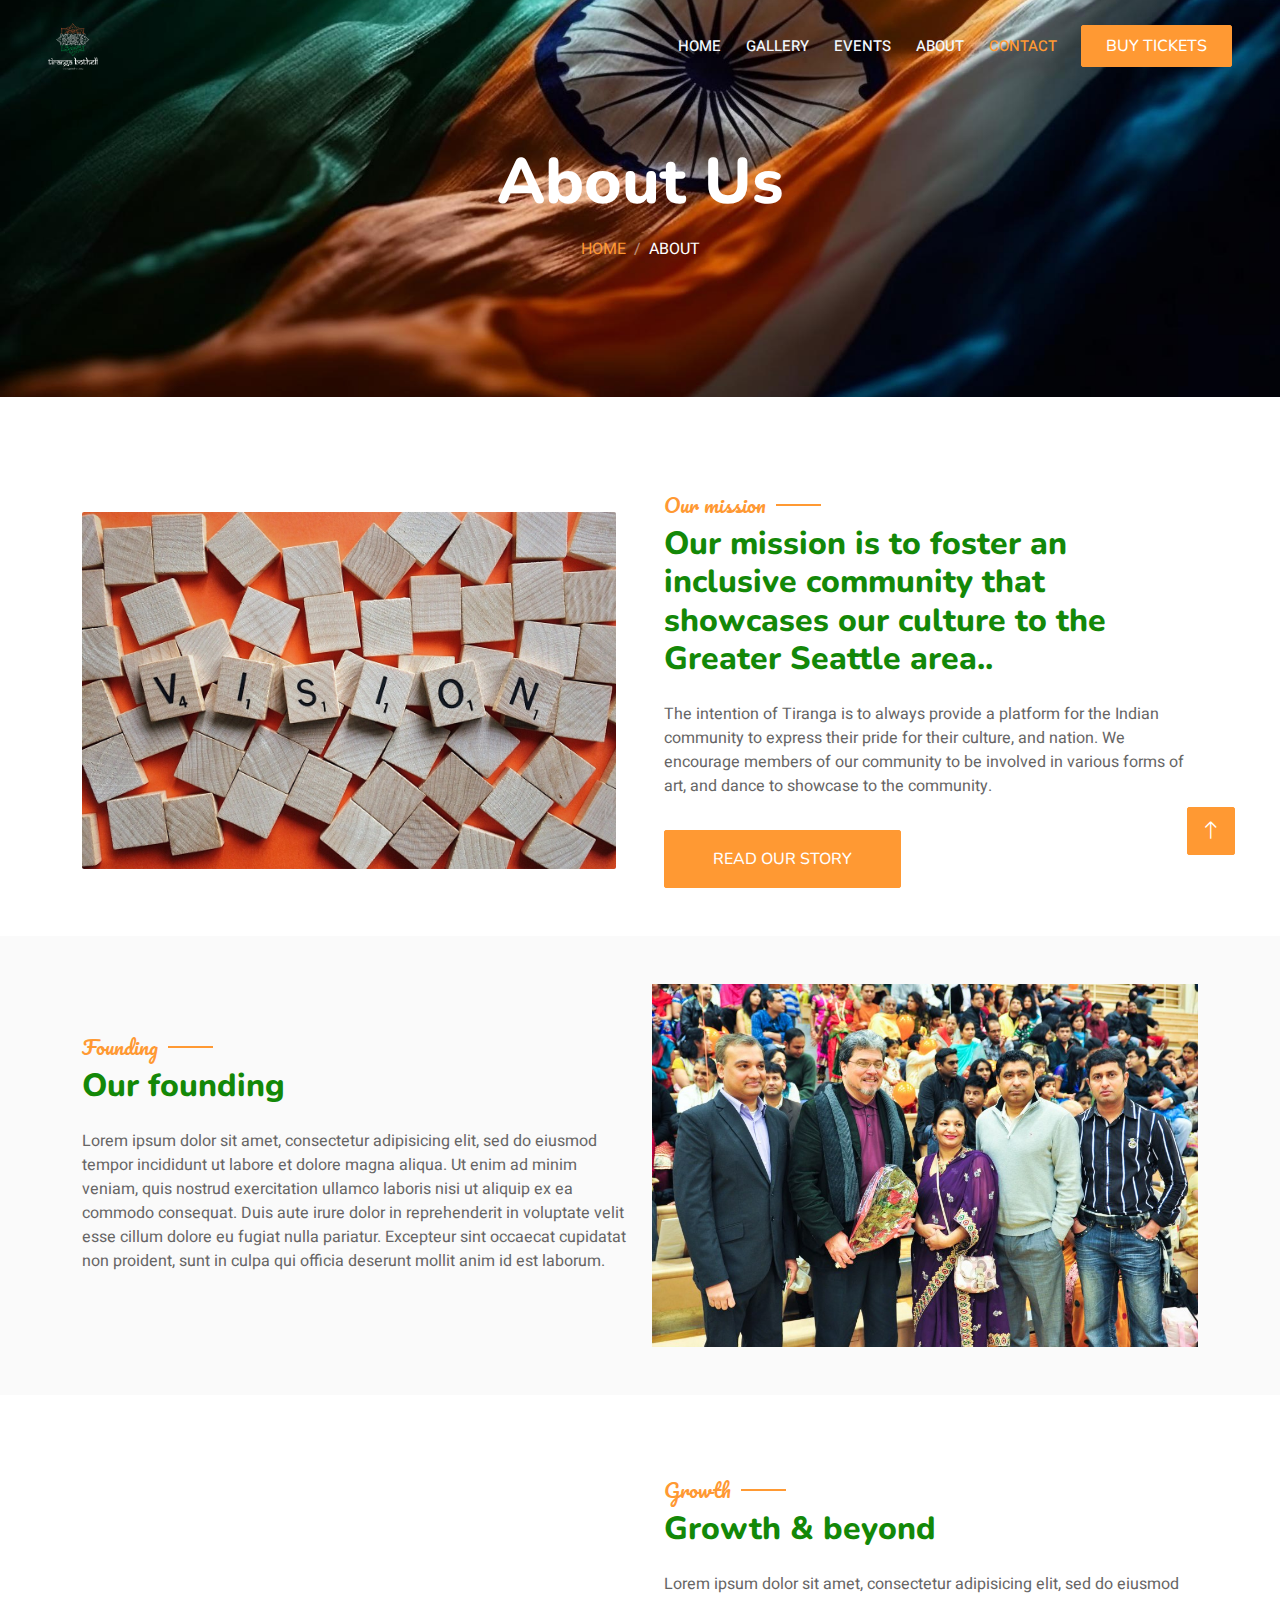
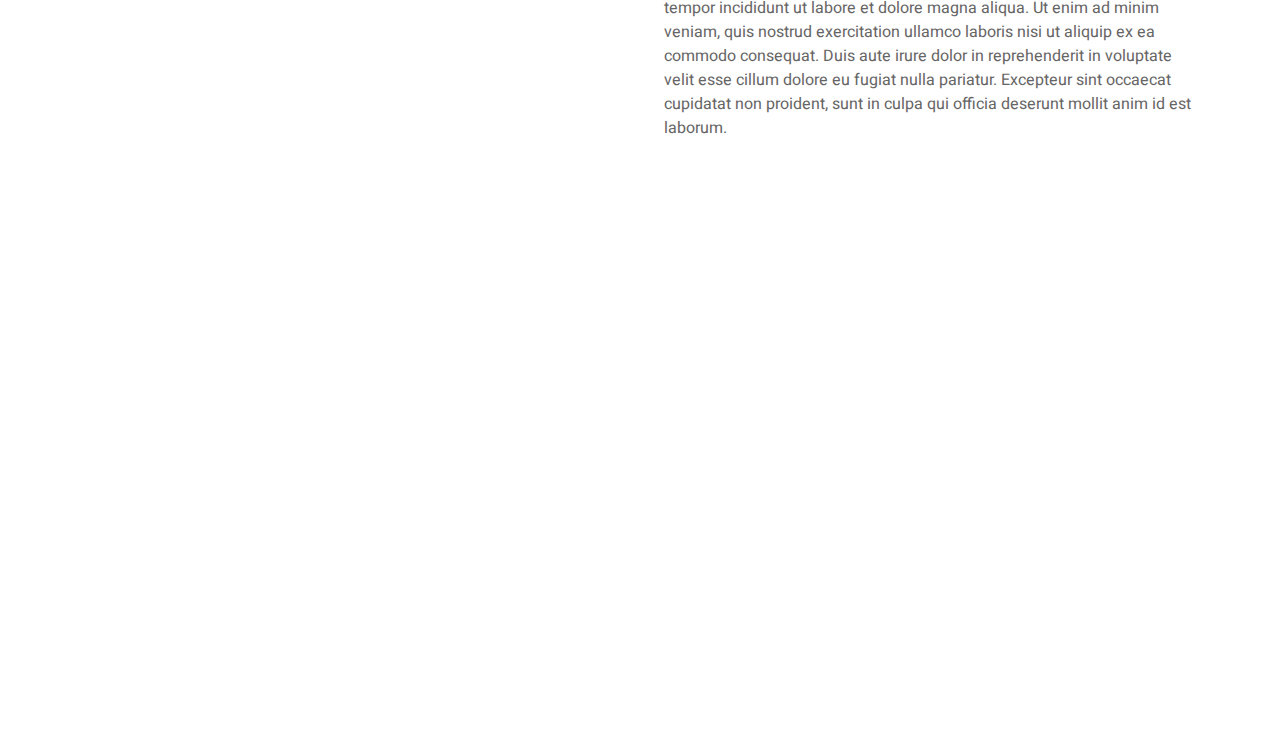
==== about.html @ 5022e7f8 "new website" ====
<!DOCTYPE html>
<html lang="en">

<head>
    <meta charset="utf-8">
    <title>Tiranga Bothell</title>
    <meta content="width=device-width, initial-scale=1.0" name="viewport">
    <meta content="" name="keywords">
    <meta content="" name="description">

    <!-- Favicon -->
    <link href="img/logo/Favicon.png" rel="icon">

    <!-- Google Web Fonts -->
    <link rel="preconnect" href="https://fonts.googleapis.com">
    <link rel="preconnect" href="https://fonts.gstatic.com" crossorigin>
    <link href="https://fonts.googleapis.com/css2?family=Heebo:wght@400;500;600&family=Nunito:wght@600;700;800&family=Pacifico&display=swap" rel="stylesheet">

    <!-- Icon Font Stylesheet -->
    <link href="https://cdnjs.cloudflare.com/ajax/libs/font-awesome/5.10.0/css/all.min.css" rel="stylesheet">
    <link href="https://cdn.jsdelivr.net/npm/bootstrap-icons@1.4.1/font/bootstrap-icons.css" rel="stylesheet">

    <!-- Libraries Stylesheet -->
    <link href="lib/animate/animate.min.css" rel="stylesheet">
    <link href="lib/owlcarousel/assets/owl.carousel.min.css" rel="stylesheet">
    <link href="lib/tempusdominus/css/tempusdominus-bootstrap-4.min.css" rel="stylesheet" />

    <!-- Customized Bootstrap Stylesheet -->
    <link href="css/bootstrap.min.css" rel="stylesheet">

    <!-- Stylesheet -->
    <link href="css/style.css" rel="stylesheet">
</head>

<body>
    <div class="container-xxl bg-white p-0">
        <!-- Spinner Start -->
        <div id="spinner" class="show bg-white position-fixed translate-middle w-100 vh-100 top-50 start-50 d-flex align-items-center justify-content-center">
            <div class="spinner-border text-primary" style="width: 3rem; height: 3rem;" role="status">
                <span class="sr-only">Loading...</span>
            </div>
        </div>
        <!-- Spinner End -->


         <!-- Navbar & Hero Start -->
         <div class="container-xxl position-relative p-0">
            <nav class="navbar navbar-expand-lg navbar-dark bg-dark px-4 px-lg-5 py-3 py-lg-0">
                <a href="#" class="navbar-brand p-0">
                    <img src="img/logo/PNG File B.png" alt="Logo" class="navbar-logo">
                </a>
                <button class="navbar-toggler" type="button" data-bs-toggle="collapse" data-bs-target="#navbarCollapse">
                    <span class="fa fa-bars"></span>
                </button>
                <div class="collapse navbar-collapse" id="navbarCollapse">
                    <div class="navbar-nav ms-auto py-0 pe-4">
                        <a href="index.html" class="nav-item nav-link ">Home</a>
                        <a href="gallery.html" class="nav-item nav-link">Gallery</a>
                        <a href="events.html" class="nav-item nav-link">Events</a>
                        <a href="about.html" class="nav-item nav-link ">About</a>
                        <a href="contact.html" class="nav-item nav-link active">Contact</a>
                    </div>
                    <a href="https://tirangabothell.ticketspice.com/bothell-dandiya?ai=" class="btn btn-primary py-2 px-4">Buy Tickets</a>
                </div>
            </nav>


            <div class="container-xxl py-5 bg-dark hero-header mb-5">
                <div class="container text-center my-5 pt-5 pb-4">
                    <h1 class="display-3 text-white mb-3 animated slideInDown">About Us</h1>
                    <nav aria-label="breadcrumb">
                        <ol class="breadcrumb justify-content-center text-uppercase">
                            <li class="breadcrumb-item"><a href="#">Home</a></li>
                            <li class="breadcrumb-item text-white active" aria-current="page">About</li>
                        </ol>
                    </nav>
                </div>
            </div>
        </div>
        <!-- Navbar & Hero End -->


        <!-- About Start -->
        <div class="container-xxl py-5">
            <div class="container">
                <div class="row g-5 align-items-center">
                    <div class="col-lg-6">
                        <div class="row g-3">
                            <div class="col-12 text-start">
                                <img class="img-fluid rounded w-100 wow zoomIn" data-wow-delay="0.1s" src="img/vision.jpg">
                            </div>
                        </div>
                    </div>
                    <div class="col-lg-6">
                        <h5 class="section-title ff-secondary text-start text-primary fw-normal">Our mission</h5>
                        <h2 class="mb-4">Our mission is to foster an inclusive community that showcases our culture to the Greater Seattle area..</h2>
                        <p class="mb-4">The intention of Tiranga is to always provide a platform for the Indian community to express their pride for their culture, and nation. We encourage members of our community to be involved in various forms of art, and dance to showcase to the community.</p>
                        <a class="btn btn-primary py-3 px-5 mt-2" href="#story">Read Our Story</a>
                    </div>
                </div>
            </div>
        </div>
        <!-- About End -->

        <div class="container-xxl py-5 set-bg-lightgrey" id="story">
            <div class="container">
                <div class="row align-items-center">
                    <div class="col-lg-6 order-2 order-lg-1">
                        <h5 class="section-title ff-secondary text-start text-primary fw-normal">Founding</h5>
                        <h2 class="mb-4">Our founding</h2>
                        <p class="mb-4">Lorem ipsum dolor sit amet, consectetur adipisicing elit, sed do eiusmod
                        tempor incididunt ut labore et dolore magna aliqua. Ut enim ad minim veniam,
                        quis nostrud exercitation ullamco laboris nisi ut aliquip ex ea commodo
                        consequat. Duis aute irure dolor in reprehenderit in voluptate velit esse
                        cillum dolore eu fugiat nulla pariatur. Excepteur sint occaecat cupidatat non
                        proident, sunt in culpa qui officia deserunt mollit anim id est laborum.</p>
                    </div>
                    <div class="col-lg-6 order-1 order-lg-2">
                         <div class="">
                             <img src="img/newyeardhamaka.jpg" alt="about" class="img-fluid">
                         </div>
                    </div>
                </div>
            </div>
        </div>

        <!-- About Start -->
        <div class="container-xxl py-5">
            <div class="container">
                <div class="row g-5 align-items-center">
                    <div class="col-lg-6">
                        <div class="row g-3">
                            <div class="col-12 text-start">
                                <img class="img-fluid rounded w-100 wow zoomIn" data-wow-delay="0.1s" src="img/growth.jpg">
                            </div>
                        </div>
                    </div>
                    <div class="col-lg-6">
                        <h5 class="section-title ff-secondary text-start text-primary fw-normal">Growth</h5>
                        <h2 class="mb-4">Growth & beyond</h2>
                        <p class="mb-4">Lorem ipsum dolor sit amet, consectetur adipisicing elit, sed do eiusmod
                        tempor incididunt ut labore et dolore magna aliqua. Ut enim ad minim veniam,
                        quis nostrud exercitation ullamco laboris nisi ut aliquip ex ea commodo
                        consequat. Duis aute irure dolor in reprehenderit in voluptate velit esse
                        cillum dolore eu fugiat nulla pariatur. Excepteur sint occaecat cupidatat non
                        proident, sunt in culpa qui officia deserunt mollit anim id est laborum.</p>
                    </div>
                </div>
            </div>
        </div>
        <!-- About End -->
        

        <!-- Footer Start -->
        <div class="container-fluid bg-dark text-light footer pt-5 mt-5 wow fadeIn" data-wow-delay="0.1s">
            <div class="container py-5">
                <div class="row g-5">
                    <div class="col-lg-4 col-md-6">
                        <h4 class="section-title ff-secondary text-start text-light fw-normal mb-4">Company</h4>
                        <a class="btn btn-link" href="gallery.html">Gallery</a>
                        <a class="btn btn-link" href="events.html">Events</a>
                        <a class="btn btn-link" href="about.html">About Us</a>
                        <a class="btn btn-link" href="contact.html">Contact Us</a>
                    </div>
                    <div class="col-lg-4 col-md-6">
                        <h4 class="section-title ff-secondary text-start text-light fw-normal mb-4">Contact</h4>
                        <p class="mb-2"><i class="fa fa-map-marker-alt me-3"></i>3613 191st Pl SE, Bothell, WA 98012</p>
                        <a href="tel:(425)-614-9409" target="_blank" class="mb-2 text-light d-block mb-2"><i class="fa fa-phone-alt me-3"></i>(425)-614-9409</a>
                        <a href="mailto:tiranga.bothell@gmail.com" target="_blank" class="mb-2 text-light d-block mb-2"><i class="fa fa-envelope me-3"></i>tiranga.bothell@gmail.com</a>
                        <div class="d-flex pt-2">
                            <a class="btn btn-outline-light btn-social" href=""><i class="fab fa-twitter"></i></a>
                            <a class="btn btn-outline-light btn-social" href="https://web.facebook.com/groups/tiranga.bothell/?_rdc=1&_rdr" target="_blank"><i class="fab fa-facebook-f"></i></a>
                            <a class="btn btn-outline-light btn-social" href=""><i class="fab fa-youtube"></i></a>
                            <a class="btn btn-outline-light btn-social" href=""><i class="fab fa-linkedin-in"></i></a>
                        </div>
                    </div>
                    <div class="col-lg-4 col-md-6">
                        <h4 class="section-title ff-secondary text-start text-light fw-normal mb-4">Events</h4>
                        <h5 class="text-light fw-normal">Bothell Bazaar</h5>
                        <p>Oct 5th, 2024 - 11:00 AM - 6:00 PM</p>
                        <h5 class="text-light fw-normal">Dandiya</h5>
                        <p>Oct 4th, 2024 - 6:30 PM - 10:30 PM</p>
                        <p>Oct 5th, 2024 - 6:30 PM - 10:30 PM</p>
                    </div>
                </div>
            </div>
            <div class="container">
                <div class="copyright">
                    <div class="row">
                        <div class="col-md-6 text-center text-md-start mb-3 mb-md-0">
                            &copy; <a class="border-bottom" href="https://tirangabothell.org/">tirangabothell</a>, All Right Reserved.
                        </div>
                        <div class="col-md-6 text-center text-md-end">
                            <div class="footer-menu">
                                <a href="">Privacy</a>
                                <a href="">Terms</a>
                                <a href="">FQAs</a>
                            </div>
                        </div>
                    </div>
                </div>
            </div>
        </div>
        <!-- Footer End -->


        <!-- Back to Top -->
        <a href="#" class="btn btn-lg btn-primary btn-lg-square back-to-top"><i class="bi bi-arrow-up"></i></a>
    </div>

    <!-- JavaScript Libraries -->
    <script src="https://code.jquery.com/jquery-3.4.1.min.js"></script>
    <script src="https://cdn.jsdelivr.net/npm/bootstrap@5.0.0/dist/js/bootstrap.bundle.min.js"></script>
    <script src="lib/wow/wow.min.js"></script>
    <script src="lib/easing/easing.min.js"></script>
    <script src="lib/waypoints/waypoints.min.js"></script>
    <script src="lib/counterup/counterup.min.js"></script>
    <script src="lib/owlcarousel/owl.carousel.min.js"></script>
    <script src="lib/tempusdominus/js/moment.min.js"></script>
    <script src="lib/tempusdominus/js/moment-timezone.min.js"></script>
    <script src="lib/tempusdominus/js/tempusdominus-bootstrap-4.min.js"></script>

    <!-- Template Javascript -->
    <script src="js/main.js"></script>
</body>

</html>
---- css/style.css ----
/********** Template CSS **********/
:root {
    --primary: #FF9933;
    --light: #F1F8FF;
    --dark: #0F172B;
}

.ff-secondary {
    font-family: 'Pacifico', cursive;
}

.fw-medium {
    font-weight: 600 !important;
}

.fw-semi-bold {
    font-weight: 700 !important;
}

.back-to-top {
    position: fixed;
    display: none;
    right: 45px;
    bottom: 45px;
    z-index: 99;
}


/*** Spinner ***/
#spinner {
    opacity: 0;
    visibility: hidden;
    transition: opacity .5s ease-out, visibility 0s linear .5s;
    z-index: 99999;
}

#spinner.show {
    transition: opacity .5s ease-out, visibility 0s linear 0s;
    visibility: visible;
    opacity: 1;
}


/*** Button ***/
.btn {
    font-family: 'Nunito', sans-serif;
    font-weight: 500;
    text-transform: uppercase;
    transition: .5s;
}

.btn.btn-primary,
.btn.btn-secondary {
    color: #FFFFFF;
}

.btn-square {
    width: 38px;
    height: 38px;
}

.btn-sm-square {
    width: 32px;
    height: 32px;
}

.btn-lg-square {
    width: 48px;
    height: 48px;
}

.btn-square,
.btn-sm-square,
.btn-lg-square {
    padding: 0;
    display: flex;
    align-items: center;
    justify-content: center;
    font-weight: normal;
    border-radius: 2px;
}


/*** Navbar ***/
.navbar-dark .navbar-nav .nav-link {
    position: relative;
    margin-left: 25px;
    padding: 35px 0;
    font-size: 15px;
    color: var(--light) !important;
    text-transform: uppercase;
    font-weight: 500;
    outline: none;
    transition: .5s;
}

.sticky-top.navbar-dark .navbar-nav .nav-link {
    padding: 20px 0;
}

.navbar-dark .navbar-nav .nav-link:hover,
.navbar-dark .navbar-nav .nav-link.active {
    color: var(--primary) !important;
}

.navbar-dark .navbar-brand img {
    max-height: 60px;
    transition: .5s;
}

.sticky-top.navbar-dark .navbar-brand img {
    max-height: 45px;
}

@media (max-width: 991.98px) {
    .sticky-top.navbar-dark {
        position: relative;
    }

    .navbar-dark .navbar-collapse {
        margin-top: 15px;
        border-top: 1px solid rgba(255, 255, 255, .1)
    }

    .navbar-dark .navbar-nav .nav-link,
    .sticky-top.navbar-dark .navbar-nav .nav-link {
        padding: 10px 0;
        margin-left: 0;
    }

    .navbar-dark .navbar-brand img {
        max-height: 45px;
    }
}

@media (min-width: 992px) {
    .navbar-dark {
        position: absolute;
        width: 100%;
        top: 0;
        left: 0;
        z-index: 999;
        background: transparent !important;
    }
    
    .sticky-top.navbar-dark {
        position: fixed;
        background: var(--dark) !important;
    }
}


/*** Hero Header ***/
.hero-header {
    background: url(../img/bg-hero.jpg);
    background-position: center center;
    background-repeat: no-repeat;
    background-size: cover;
}

.breadcrumb-item + .breadcrumb-item::before {
    color: rgba(255, 255, 255, .5);
}


/*** Section Title ***/
.section-title {
    position: relative;
    display: inline-block;
}

.section-title::before {
    position: absolute;
    content: "";
    width: 45px;
    height: 2px;
    top: 50%;
    left: -55px;
    margin-top: -1px;
    background: var(--primary);
}

.section-title::after {
    position: absolute;
    content: "";
    width: 45px;
    height: 2px;
    top: 50%;
    right: -55px;
    margin-top: -1px;
    background: var(--primary);
}

.section-title.text-start::before,
.section-title.text-end::after {
    display: none;
}


/*** Service ***/
.service-item {
    box-shadow: 0 0 45px rgba(0, 0, 0, .08);
    transition: .5s;
    height: 100%;
}

.service-item:hover {
    background: var(--primary);
}

.service-item * {
    transition: .5s;
}

.service-item:hover * {
    color: var(--light) !important;
}


/*** Food Menu ***/
.nav-pills .nav-item .active {
    border-bottom: 2px solid var(--primary);
}


/*** Youtube Video ***/
.video {
    position: relative;
    height: 100%;
    min-height: 500px;
    background: linear-gradient(rgba(15, 23, 43, .1), rgba(15, 23, 43, .1)), url(../img/video.jpg);
    background-position: center center;
    background-repeat: no-repeat;
    background-size: cover;
}

.video .btn-play {
    position: absolute;
    z-index: 3;
    top: 50%;
    left: 50%;
    transform: translateX(-50%) translateY(-50%);
    box-sizing: content-box;
    display: block;
    width: 32px;
    height: 44px;
    border-radius: 50%;
    border: none;
    outline: none;
    padding: 18px 20px 18px 28px;
}

.video .btn-play:before {
    content: "";
    position: absolute;
    z-index: 0;
    left: 50%;
    top: 50%;
    transform: translateX(-50%) translateY(-50%);
    display: block;
    width: 100px;
    height: 100px;
    background: var(--primary);
    border-radius: 50%;
    animation: pulse-border 1500ms ease-out infinite;
}

.video .btn-play:after {
    content: "";
    position: absolute;
    z-index: 1;
    left: 50%;
    top: 50%;
    transform: translateX(-50%) translateY(-50%);
    display: block;
    width: 100px;
    height: 100px;
    background: var(--primary);
    border-radius: 50%;
    transition: all 200ms;
}

.video .btn-play img {
    position: relative;
    z-index: 3;
    max-width: 100%;
    width: auto;
    height: auto;
}

.video .btn-play span {
    display: block;
    position: relative;
    z-index: 3;
    width: 0;
    height: 0;
    border-left: 32px solid var(--dark);
    border-top: 22px solid transparent;
    border-bottom: 22px solid transparent;
}

@keyframes pulse-border {
    0% {
        transform: translateX(-50%) translateY(-50%) translateZ(0) scale(1);
        opacity: 1;
    }

    100% {
        transform: translateX(-50%) translateY(-50%) translateZ(0) scale(1.5);
        opacity: 0;
    }
}

#videoModal {
    z-index: 99999;
}

#videoModal .modal-dialog {
    position: relative;
    max-width: 800px;
    margin: 60px auto 0 auto;
}

#videoModal .modal-body {
    position: relative;
    padding: 0px;
}

#videoModal .close {
    position: absolute;
    width: 30px;
    height: 30px;
    right: 0px;
    top: -30px;
    z-index: 999;
    font-size: 30px;
    font-weight: normal;
    color: #FFFFFF;
    background: #000000;
    opacity: 1;
}


/*** Team ***/
.team-item {
    box-shadow: 0 0 45px rgba(0, 0, 0, .08);
    height: calc(100% - 38px);
    transition: .5s;
}

.team-item img {
    transition: .5s;
}
.set-main-gallery .team-item img {
    height: 392px !important;
}
.team-item:hover img {
    transform: scale(1.1);
}

.team-item:hover {
    height: 100%;
}

.team-item .btn {
    border-radius: 38px 38px 0 0;
}


/*** Testimonial ***/
.testimonial-carousel .owl-item .testimonial-item,
.testimonial-carousel .owl-item.center .testimonial-item * {
    transition: .5s;
}

.testimonial-carousel .owl-item.center .testimonial-item {
    background: var(--primary) !important;
    border-color: var(--primary) !important;
}

.testimonial-carousel .owl-item.center .testimonial-item * {
    color: var(--light) !important;
}

.testimonial-carousel .owl-dots {
    margin-top: 24px;
    display: flex;
    align-items: flex-end;
    justify-content: center;
}

.testimonial-carousel .owl-dot {
    position: relative;
    display: inline-block;
    margin: 0 5px;
    width: 15px;
    height: 15px;
    border: 1px solid #CCCCCC;
    border-radius: 15px;
    transition: .5s;
}

.testimonial-carousel .owl-dot.active {
    background: var(--primary);
    border-color: var(--primary);
}


/*** Footer ***/
.footer .btn.btn-social {
    margin-right: 5px;
    width: 35px;
    height: 35px;
    display: flex;
    align-items: center;
    justify-content: center;
    color: var(--light);
    border: 1px solid #FFFFFF;
    border-radius: 35px;
    transition: .3s;
}

.footer .btn.btn-social:hover {
    color: var(--primary);
}

.footer .btn.btn-link {
    display: block;
    margin-bottom: 5px;
    padding: 0;
    text-align: left;
    color: #FFFFFF;
    font-size: 15px;
    font-weight: normal;
    text-transform: capitalize;
    transition: .3s;
}

.footer .btn.btn-link::before {
    position: relative;
    content: "\f105";
    font-family: "Font Awesome 5 Free";
    font-weight: 900;
    margin-right: 10px;
}

.footer .btn.btn-link:hover {
    letter-spacing: 1px;
    box-shadow: none;
}

.footer .copyright {
    padding: 25px 0;
    font-size: 15px;
    border-top: 1px solid rgba(256, 256, 256, .1);
}

.footer .copyright a {
    color: var(--light);
}

.footer .footer-menu a {
    margin-right: 15px;
    padding-right: 15px;
    border-right: 1px solid rgba(255, 255, 255, .1);
}

.footer .footer-menu a:last-child {
    margin-right: 0;
    padding-right: 0;
    border-right: none;
}
.set-bg-lightgrey {
    background-color: #fafafa;
}
/* Ensure the navbar has enough height for the logo */
.navbar {
    padding: 0.5rem 1rem; /* Adjust padding if needed */
    background-color: #343a40; /* Navbar background color */
}

.navbar-logo {
    width: 50px; /* Adjust this value */
    height: auto; /* Maintain aspect ratio */
    max-width: 100%; /* Ensure the logo doesn't exceed the container */
}

/* Ensure the logo is visible and not constrained */
.navbar-brand {
    display: flex;
    align-items: center; /* Vertically center the logo */
    padding: 0;
}

/* Ensure the button doesn't affect the logo */
.navbar-toggler {
    z-index: 1; /* Ensure it doesn’t overlap or push elements */
}
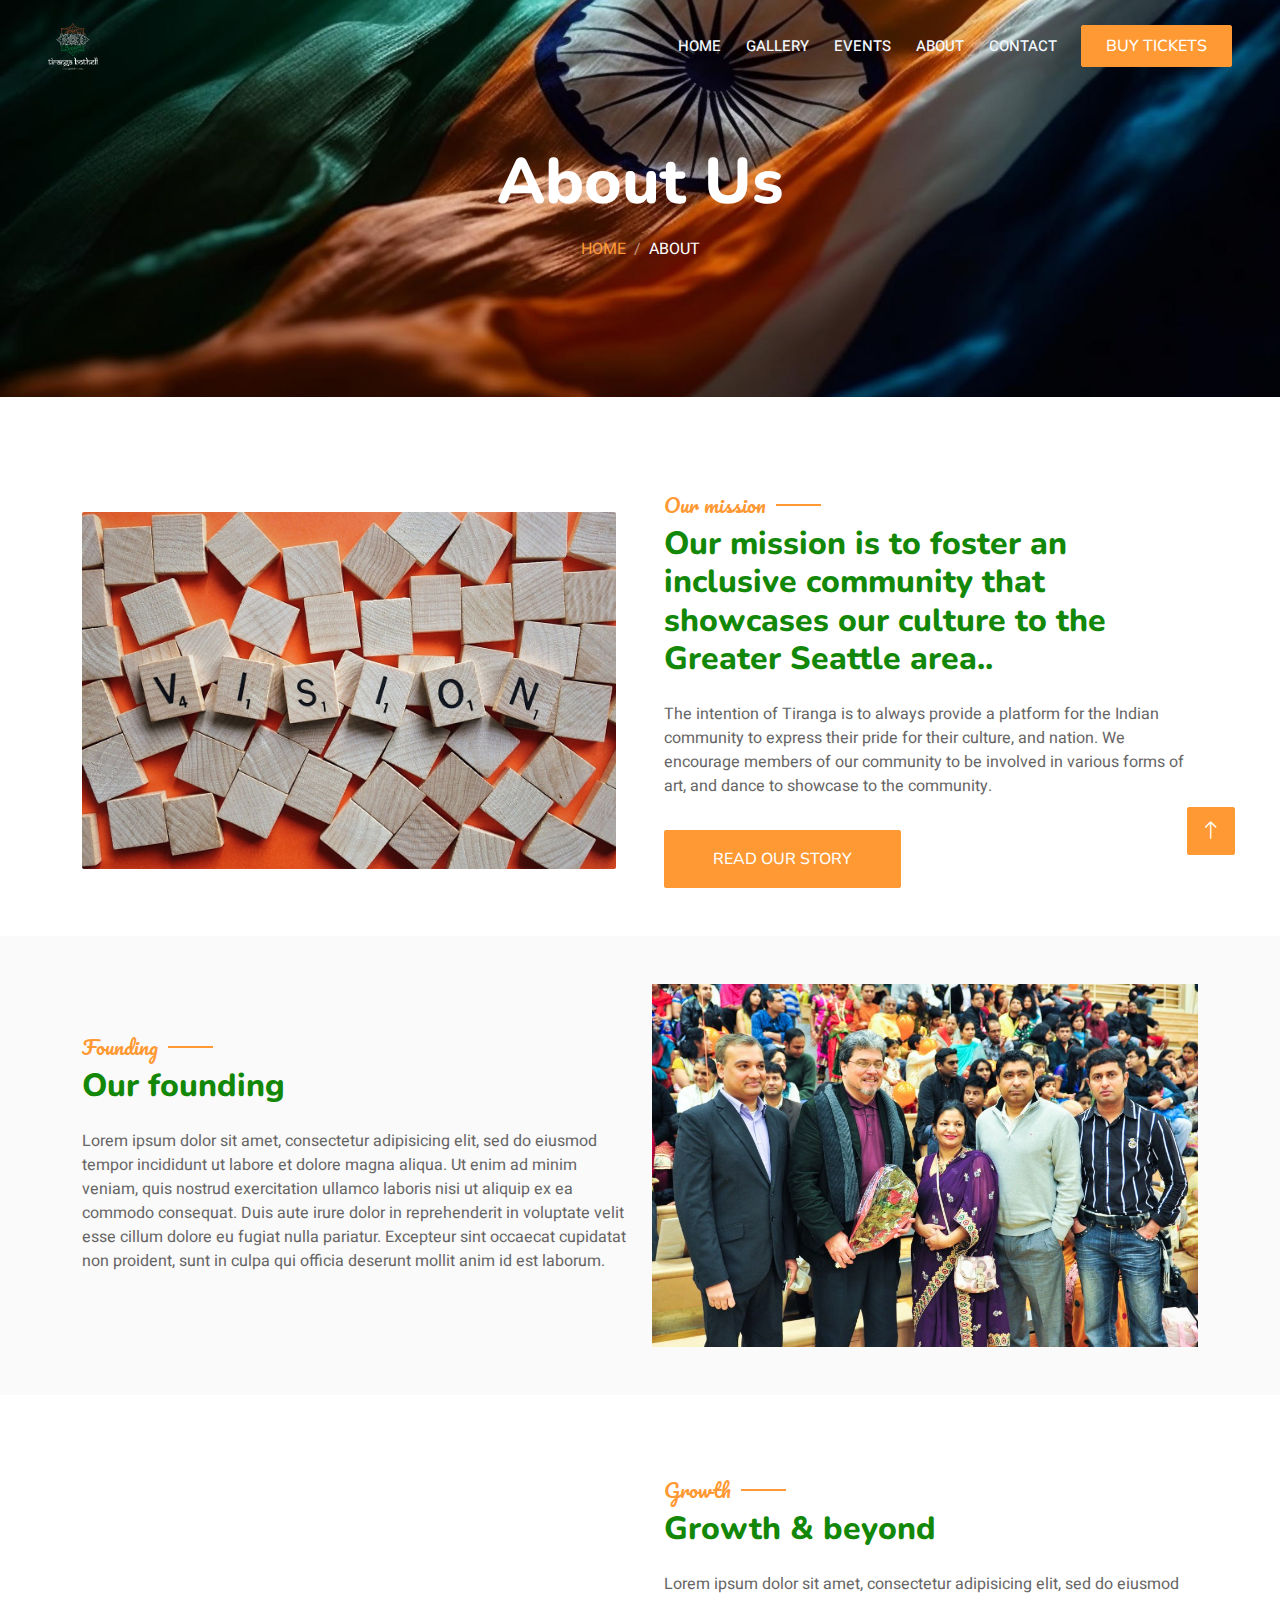
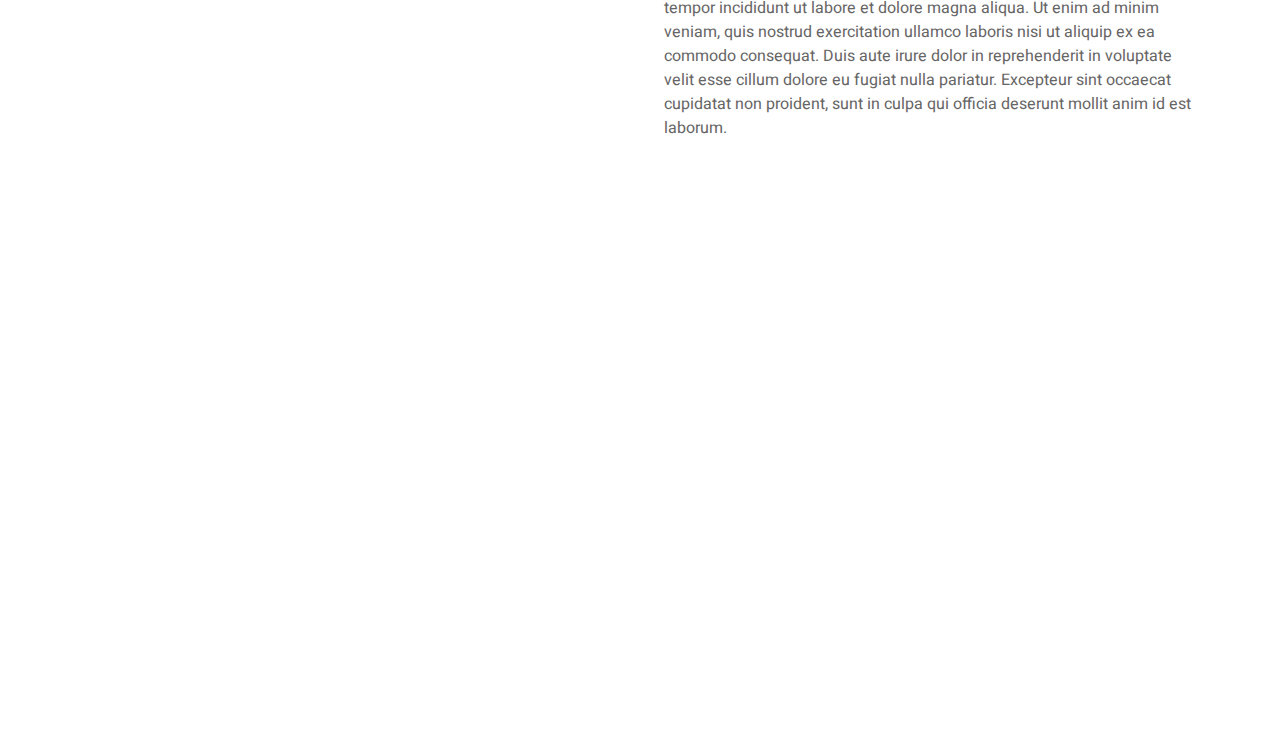
==== commit cd82eb5a: "Change contact color in navbar, remove address" ====
--- a/about.html
+++ b/about.html
@@ -58,7 +58,7 @@
                         <a href="gallery.html" class="nav-item nav-link">Gallery</a>
                         <a href="events.html" class="nav-item nav-link">Events</a>
                         <a href="about.html" class="nav-item nav-link ">About</a>
-                        <a href="contact.html" class="nav-item nav-link active">Contact</a>
+                        <a href="contact.html" class="nav-item nav-link ">Contact</a>
                     </div>
                     <a href="https://tirangabothell.ticketspice.com/bothell-dandiya?ai=" class="btn btn-primary py-2 px-4">Buy Tickets</a>
                 </div>
@@ -151,57 +151,54 @@
         <!-- About End -->
         
 
-        <!-- Footer Start -->
-        <div class="container-fluid bg-dark text-light footer pt-5 mt-5 wow fadeIn" data-wow-delay="0.1s">
-            <div class="container py-5">
-                <div class="row g-5">
-                    <div class="col-lg-4 col-md-6">
-                        <h4 class="section-title ff-secondary text-start text-light fw-normal mb-4">Company</h4>
-                        <a class="btn btn-link" href="gallery.html">Gallery</a>
-                        <a class="btn btn-link" href="events.html">Events</a>
-                        <a class="btn btn-link" href="about.html">About Us</a>
-                        <a class="btn btn-link" href="contact.html">Contact Us</a>
-                    </div>
-                    <div class="col-lg-4 col-md-6">
-                        <h4 class="section-title ff-secondary text-start text-light fw-normal mb-4">Contact</h4>
-                        <p class="mb-2"><i class="fa fa-map-marker-alt me-3"></i>3613 191st Pl SE, Bothell, WA 98012</p>
-                        <a href="tel:(425)-614-9409" target="_blank" class="mb-2 text-light d-block mb-2"><i class="fa fa-phone-alt me-3"></i>(425)-614-9409</a>
-                        <a href="mailto:tiranga.bothell@gmail.com" target="_blank" class="mb-2 text-light d-block mb-2"><i class="fa fa-envelope me-3"></i>tiranga.bothell@gmail.com</a>
-                        <div class="d-flex pt-2">
-                            <a class="btn btn-outline-light btn-social" href=""><i class="fab fa-twitter"></i></a>
-                            <a class="btn btn-outline-light btn-social" href="https://web.facebook.com/groups/tiranga.bothell/?_rdc=1&_rdr" target="_blank"><i class="fab fa-facebook-f"></i></a>
-                            <a class="btn btn-outline-light btn-social" href=""><i class="fab fa-youtube"></i></a>
-                            <a class="btn btn-outline-light btn-social" href=""><i class="fab fa-linkedin-in"></i></a>
-                        </div>
-                    </div>
-                    <div class="col-lg-4 col-md-6">
-                        <h4 class="section-title ff-secondary text-start text-light fw-normal mb-4">Events</h4>
-                        <h5 class="text-light fw-normal">Bothell Bazaar</h5>
-                        <p>Oct 5th, 2024 - 11:00 AM - 6:00 PM</p>
-                        <h5 class="text-light fw-normal">Dandiya</h5>
-                        <p>Oct 4th, 2024 - 6:30 PM - 10:30 PM</p>
-                        <p>Oct 5th, 2024 - 6:30 PM - 10:30 PM</p>
-                    </div>
-                </div>
-            </div>
-            <div class="container">
-                <div class="copyright">
-                    <div class="row">
-                        <div class="col-md-6 text-center text-md-start mb-3 mb-md-0">
-                            &copy; <a class="border-bottom" href="https://tirangabothell.org/">tirangabothell</a>, All Right Reserved.
-                        </div>
-                        <div class="col-md-6 text-center text-md-end">
-                            <div class="footer-menu">
-                                <a href="">Privacy</a>
-                                <a href="">Terms</a>
-                                <a href="">FQAs</a>
-                            </div>
-                        </div>
-                    </div>
-                </div>
-            </div>
-        </div>
-        <!-- Footer End -->
+<!-- Footer Start -->
+<div class="container-fluid bg-dark text-light footer pt-5 mt-5 wow fadeIn" data-wow-delay="0.1s">
+    <div class="container py-5">
+        <div class="row g-5">
+            <div class="col-lg-4 col-md-6">
+                <h4 class="section-title ff-secondary text-start text-light fw-normal mb-4">Company</h4>
+                <a class="btn btn-link" href="gallery.html">Gallery</a>
+                <a class="btn btn-link" href="events.html">Events</a>
+                <a class="btn btn-link" href="about.html">About Us</a>
+                <a class="btn btn-link" href="contact.html">Contact Us</a>
+            </div>
+            <div class="col-lg-4 col-md-6">
+                <h4 class="section-title ff-secondary text-start text-light fw-normal mb-4">Contact</h4>
+                <a href="tel:(425)-614-9409" target="_blank" class="mb-2 text-light d-block mb-2"><i class="fa fa-phone-alt me-3"></i>(425)-614-9409</a>
+                <a href="mailto:tiranga.bothell@gmail.com" target="_blank" class="mb-2 text-light d-block mb-2"><i class="fa fa-envelope me-3"></i>tiranga.bothell@gmail.com</a>
+                <div class="d-flex pt-2">
+                    <a class="btn btn-outline-light btn-social" href="https://www.instagram.com/tirangabothellwa?igsh=ZnRxbGl3NXp0a3V3"><i class="fab fa-instagram"></i></a>
+                    <a class="btn btn-outline-light btn-social" href="https://web.facebook.com/groups/tiranga.bothell/?_rdc=1&_rdr" target="_blank"><i class="fab fa-facebook-f"></i></a>
+                </div>
+            </div>
+            <div class="col-lg-4 col-md-6">
+                <h4 class="section-title ff-secondary text-start text-light fw-normal mb-4">Events</h4>
+                <h5 class="text-light fw-normal">Bothell Bazaar</h5>
+                <p>Oct 5th, 2024 - 11:00 AM - 6:00 PM</p>
+                <h5 class="text-light fw-normal">Dandiya</h5>
+                <p>Oct 4th, 2024 - 6:30 PM - 10:30 PM</p>
+                <p>Oct 5th, 2024 - 6:30 PM - 10:30 PM</p>
+            </div>
+        </div>
+    </div>
+    <div class="container">
+        <div class="copyright">
+            <div class="row">
+                <div class="col-md-6 text-center text-md-start mb-3 mb-md-0">
+                    &copy; <a class="border-bottom" href="https://tirangabothell.org/">tirangabothell</a>, All Right Reserved.
+                </div>
+                <div class="col-md-6 text-center text-md-end">
+                    <div class="footer-menu">
+                        <a href="">Privacy</a>
+                        <a href="">Terms</a>
+                        <a href="">FQAs</a>
+                    </div>
+                </div>
+            </div>
+        </div>
+    </div>
+</div>
+<!-- Footer End -->
 
 
         <!-- Back to Top -->
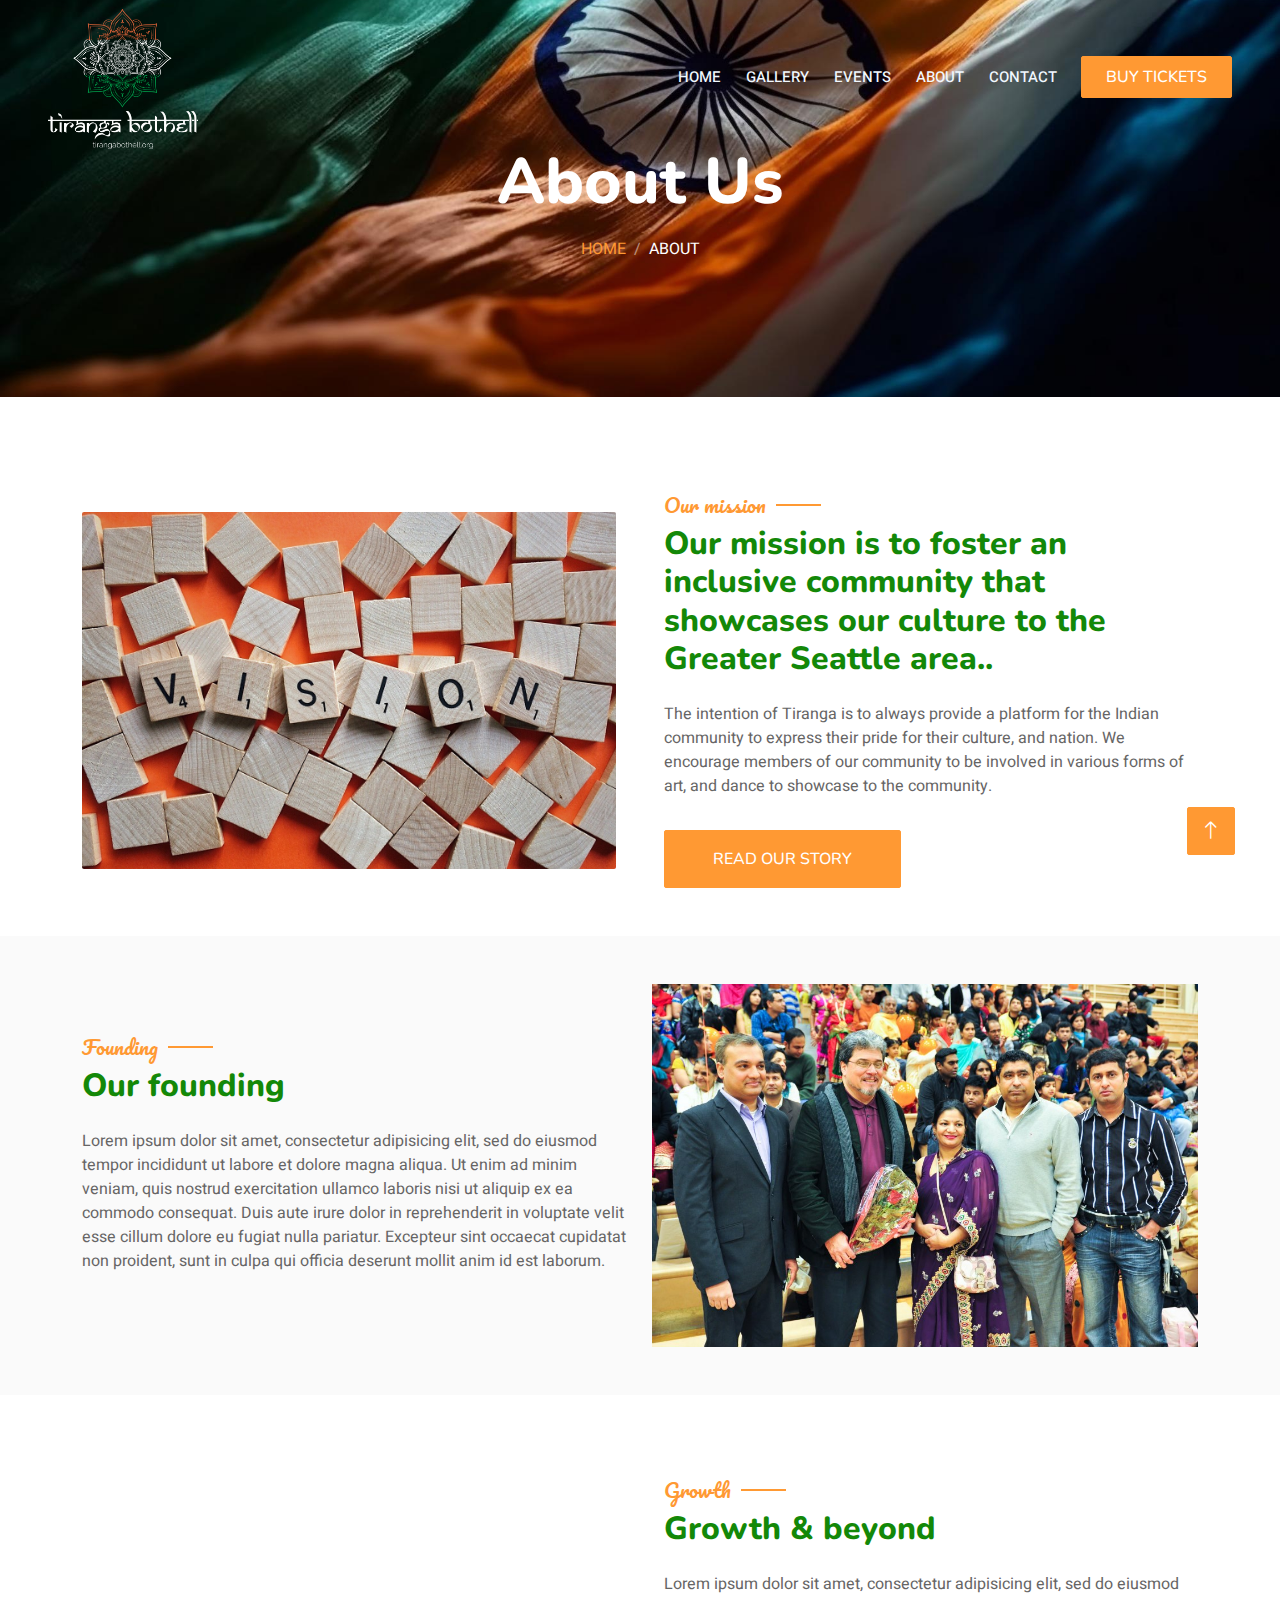
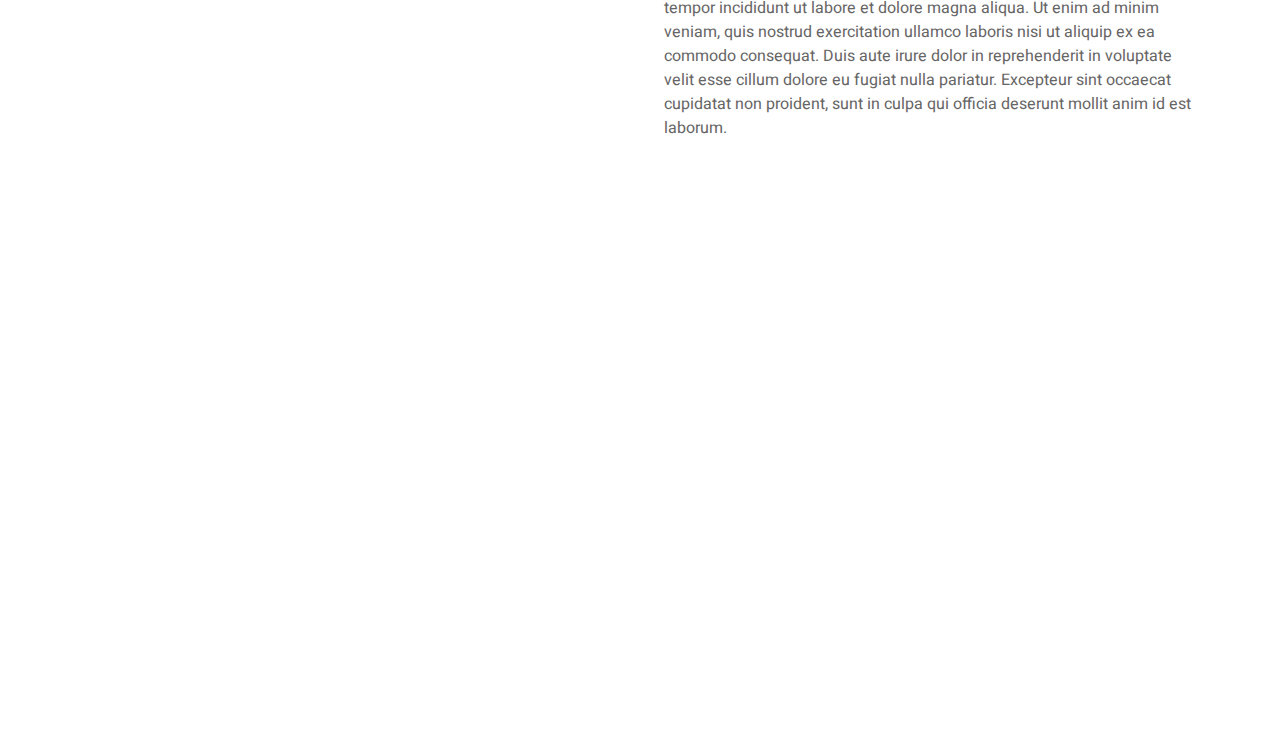
==== commit c01510c9: "Increased logo size" ====
--- a/about.html
+++ b/about.html
@@ -43,11 +43,11 @@
         <!-- Spinner End -->
 
 
-         <!-- Navbar & Hero Start -->
-         <div class="container-xxl position-relative p-0">
+                 <!-- Navbar & Hero Start -->
+        <div class="container-xxl position-relative p-0">
             <nav class="navbar navbar-expand-lg navbar-dark bg-dark px-4 px-lg-5 py-3 py-lg-0">
-                <a href="#" class="navbar-brand p-0">
-                    <img src="img/logo/PNG File B.png" alt="Logo" class="navbar-logo">
+                <a href="#" class="navbar-brand">
+                    <img src="img/logo/PNG File B.png" alt="Logo" class="w-200 h-auto" style="width: 150px; height: auto;">
                 </a>
                 <button class="navbar-toggler" type="button" data-bs-toggle="collapse" data-bs-target="#navbarCollapse">
                     <span class="fa fa-bars"></span>
@@ -58,7 +58,7 @@
                         <a href="gallery.html" class="nav-item nav-link">Gallery</a>
                         <a href="events.html" class="nav-item nav-link">Events</a>
                         <a href="about.html" class="nav-item nav-link ">About</a>
-                        <a href="contact.html" class="nav-item nav-link ">Contact</a>
+                        <a href="contact.html" class="nav-item nav-link">Contact</a>
                     </div>
                     <a href="https://tirangabothell.ticketspice.com/bothell-dandiya?ai=" class="btn btn-primary py-2 px-4">Buy Tickets</a>
                 </div>
--- a/css/style.css
+++ b/css/style.css
@@ -104,7 +104,6 @@
 }
 
 .navbar-dark .navbar-brand img {
-    max-height: 60px;
     transition: .5s;
 }
 
@@ -472,27 +471,4 @@
 }
 .set-bg-lightgrey {
     background-color: #fafafa;
-}
-/* Ensure the navbar has enough height for the logo */
-.navbar {
-    padding: 0.5rem 1rem; /* Adjust padding if needed */
-    background-color: #343a40; /* Navbar background color */
-}
-
-.navbar-logo {
-    width: 50px; /* Adjust this value */
-    height: auto; /* Maintain aspect ratio */
-    max-width: 100%; /* Ensure the logo doesn't exceed the container */
-}
-
-/* Ensure the logo is visible and not constrained */
-.navbar-brand {
-    display: flex;
-    align-items: center; /* Vertically center the logo */
-    padding: 0;
-}
-
-/* Ensure the button doesn't affect the logo */
-.navbar-toggler {
-    z-index: 1; /* Ensure it doesn’t overlap or push elements */
-}
+}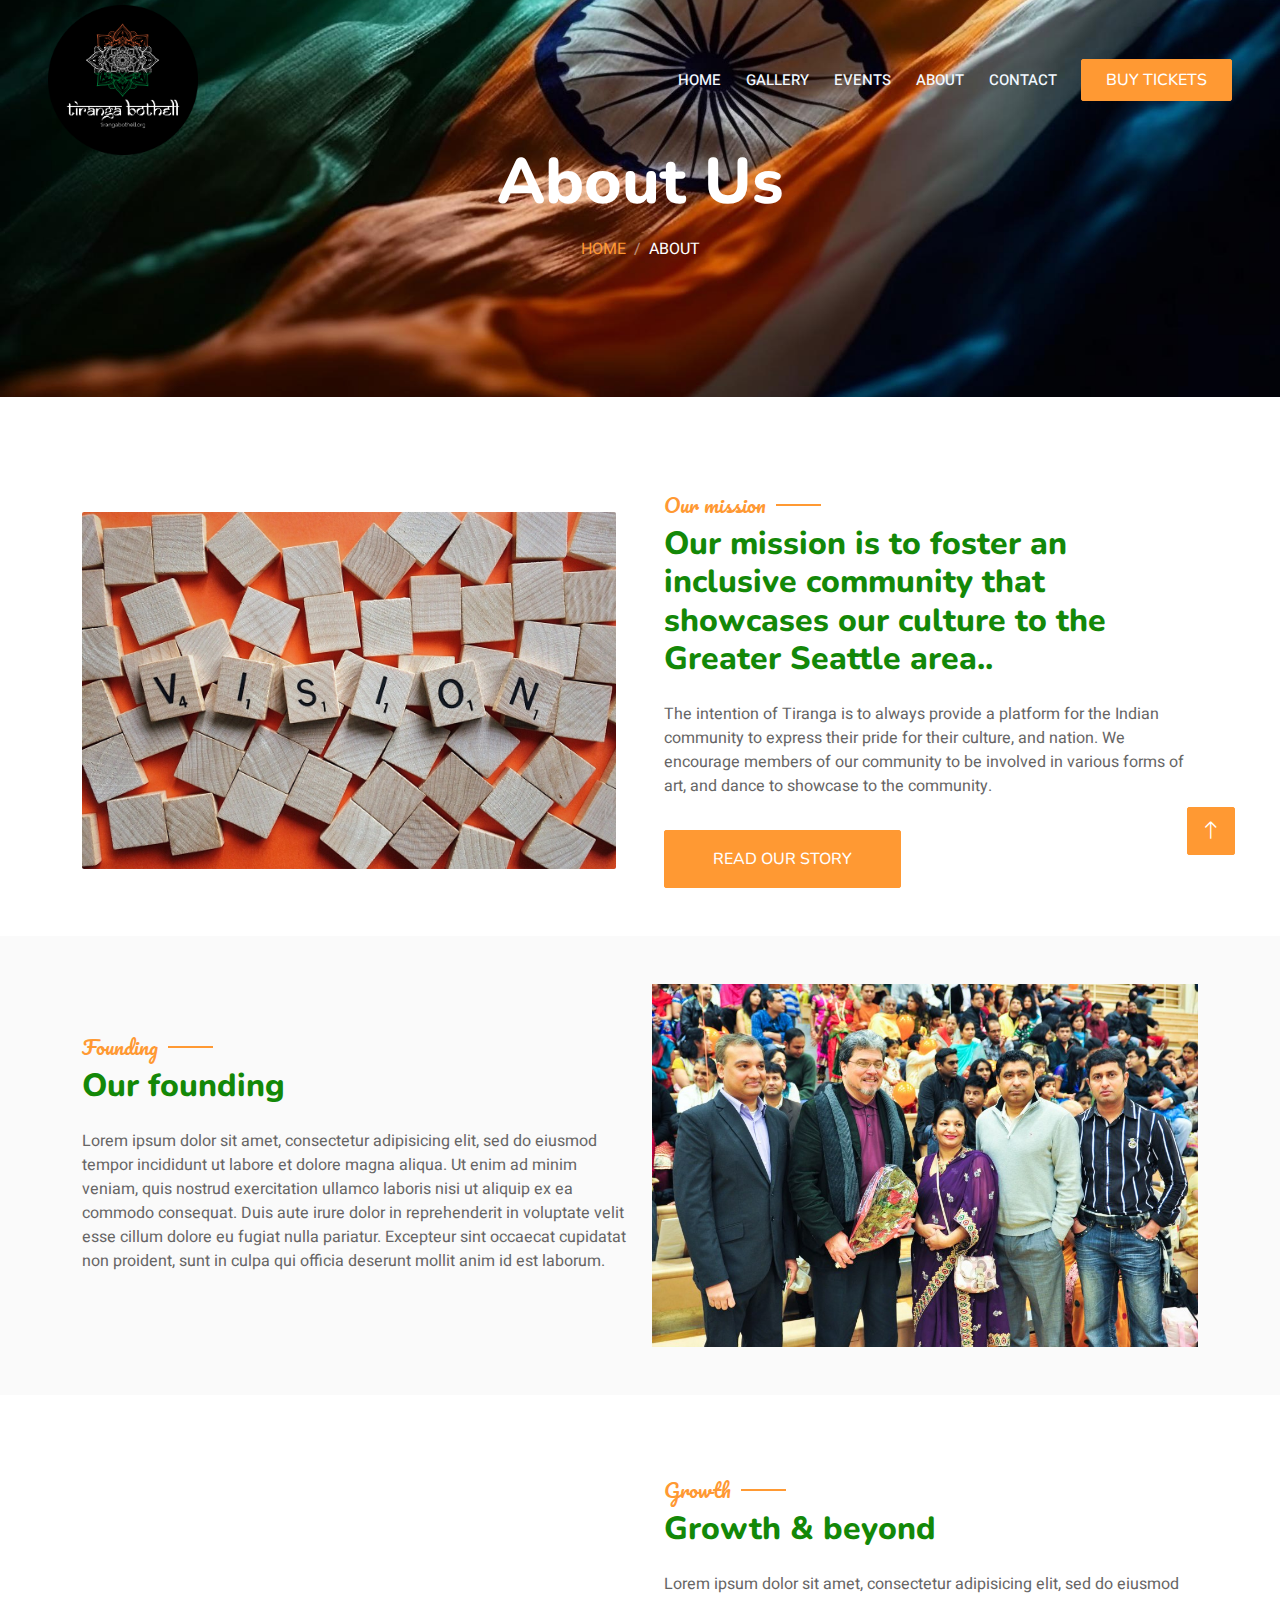
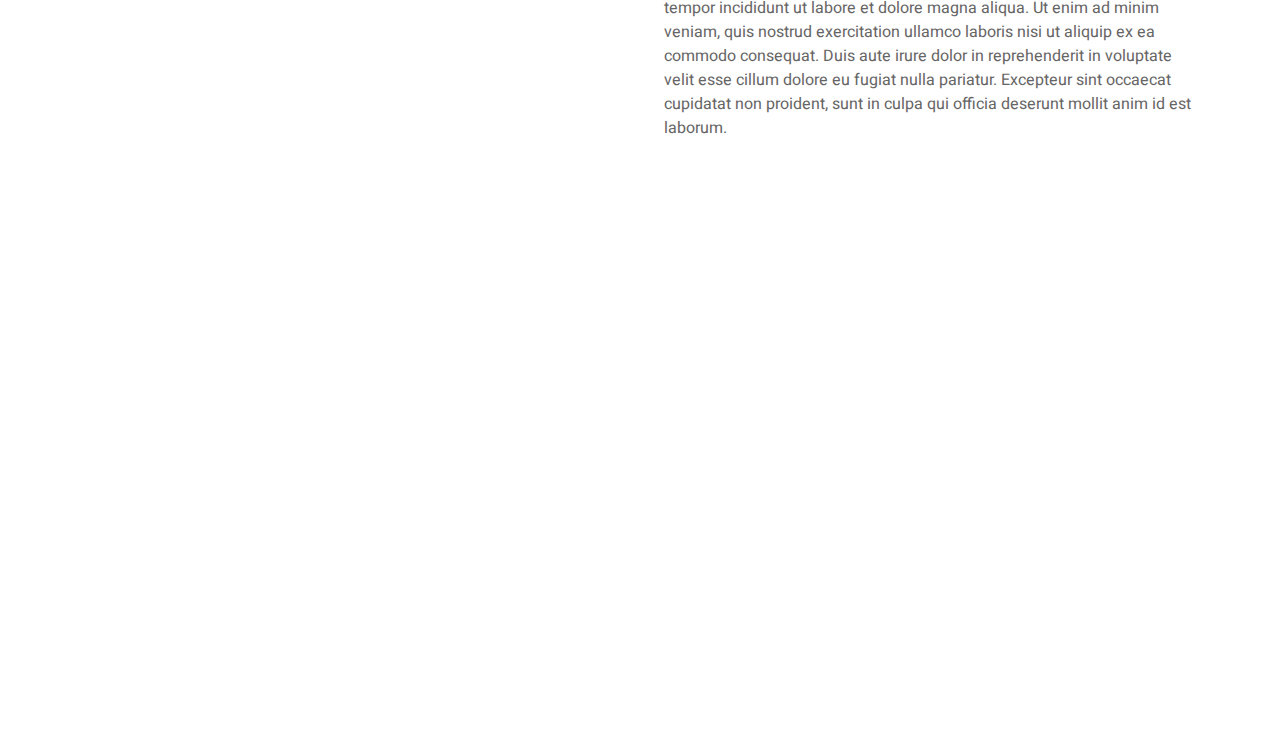
==== commit 3c1b1d77: "Update logo, events" ====
--- a/about.html
+++ b/about.html
@@ -47,7 +47,7 @@
         <div class="container-xxl position-relative p-0">
             <nav class="navbar navbar-expand-lg navbar-dark bg-dark px-4 px-lg-5 py-3 py-lg-0">
                 <a href="#" class="navbar-brand">
-                    <img src="img/logo/PNG File B.png" alt="Logo" class="w-200 h-auto" style="width: 150px; height: auto;">
+                    <img src="img/logo/PNG File A.png" alt="Logo" class="w-200 h-auto" style="width: 150px; height: auto;">
                 </a>
                 <button class="navbar-toggler" type="button" data-bs-toggle="collapse" data-bs-target="#navbarCollapse">
                     <span class="fa fa-bars"></span>
--- a/css/style.css
+++ b/css/style.css
@@ -107,10 +107,6 @@
     transition: .5s;
 }
 
-.sticky-top.navbar-dark .navbar-brand img {
-    max-height: 45px;
-}
-
 @media (max-width: 991.98px) {
     .sticky-top.navbar-dark {
         position: relative;
@@ -125,10 +121,6 @@
     .sticky-top.navbar-dark .navbar-nav .nav-link {
         padding: 10px 0;
         margin-left: 0;
-    }
-
-    .navbar-dark .navbar-brand img {
-        max-height: 45px;
     }
 }
 
